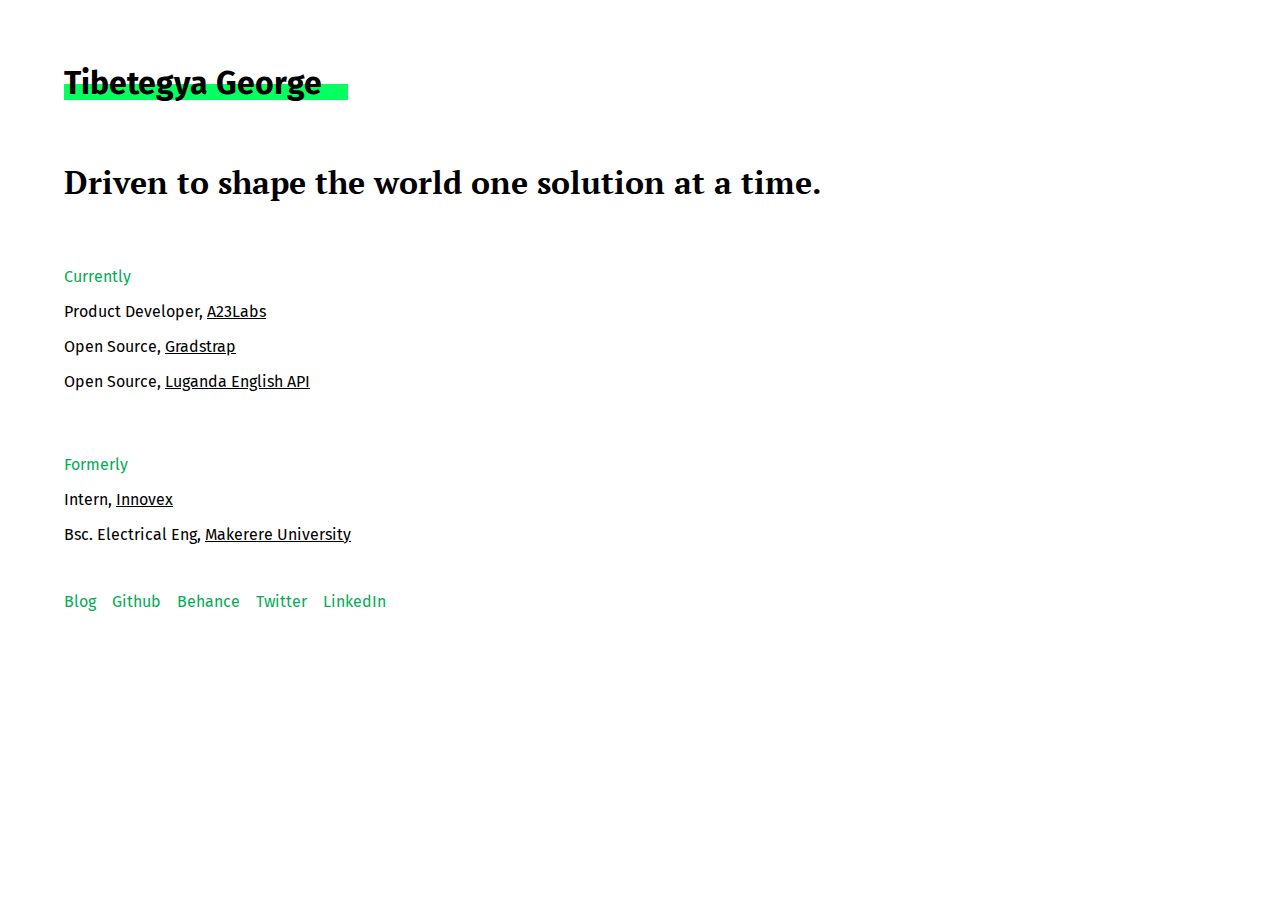
==== index.html @ 67bf2bf3 "merged" ====
<!DOCTYPE html>
<html lang="en">
<head>
    <meta charset="UTF-8">
    <meta name="viewport" content="width=device-width, initial-scale=1.0">
    <meta http-equiv="X-UA-Compatible" content="ie=edge">
    <meta name="theme-color" content="#06FF61" />
    <link rel="shortcut icon" href="./css/images/asset 4.png" type="image/x-icon">
    <link href="https://fonts.googleapis.com/css?family=Fira+Sans|PT+Serif" rel="stylesheet">
    <link rel="stylesheet" href="./css/style.css">
    
    <title>Tibetegya.com</title>
</head>
<body>
    <div class="container">
        <div class="heading">
            <h1>Tibetegya George</h1>
            <div class="line"><div class="line-2"></div></div> 
        </div>
        <h2 class="mission">Driven to shape the world one solution at a time.</h2>

        <div class="currently">
            <p class="green">Currently</p>
            <p>Product Developer, <a href="https://a23labs.com/">A23Labs</a> </p>
            <p>Open Source, <a href="https://github.com/tibetegya/gradstrap">Gradstrap</a> </p>
            <p>Open Source, <a href="https://github.com/tibetegya/LugandaEnglishAPI">Luganda English API</a> </p>
        </div>
        
        <div class="formerly">
            <p class="green">Formerly</p>
            <p>Intern, <a href="http://www.innovex.org/">Innovex</a> </p>
            <p>Bsc. Electrical Eng, <a href="https://cedat.mak.ac.ug/undergraduate-programmes/bachelor-of-science-in-electrical-engineering/">Makerere University</a> </p>   
        </div>
        
    
        <ul class="social">
            <li><a href="https://medium.com/@tibetegya">Blog</a></li>
            <li><a href="https://github.com/tibetegya">Github</a></li>
            <li><a href="https://www.behance.net/tibetegya">Behance</a></li>
            <li><a href="https://twitter.com/tibetegya">Twitter</a></li>
            <li><a href="https://www.linkedin.com/in/george-tibetegya-694a8ab0/">LinkedIn</a></li>
        </ul>
    </div>
    
</body>
</html>
---- css/style.css ----
* {
  -webkit-box-sizing: border-box;
          box-sizing: border-box;
}

body {
  margin: 0;
  padding: 0;
  background: white;
  font-family: 'Fira Sans', sans-serif;
}

.container {
  padding: 0 5%;
}

.heading {
  padding-top: 4rem;
  display: inline-block;
}

.heading h1 {
  margin: 0;
}

.line {
  position: relative;
  width: 110%;
}

.line .line-2 {
  position: relative;
  width: 100%;
  z-index: -100;
  top: -1.1rem;
  left: 0;
  background: #06FF61;
  height: 1rem;
}

h2.mission {
  padding-top: 1rem;
  font-family: 'PT Serif', serif;
  font-size: 2rem;
}

.green {
  color: #04AC58;
}

a {
  color: black;
}

a:visited {
  color: #9A9A9A;
}

a:active {
  color: #06FF61;
}

.currently {
  margin-top: 4rem;
}

.formerly {
  margin-top: 4rem;
}

.social {
  padding: 2rem 0 2rem 0;
  margin: 0;
  display: -webkit-box;
  display: -ms-flexbox;
  display: flex;
  list-style: none;
}

.social li {
  padding-right: 1rem;
}

.social li a {
  color: #04AC58;
  text-decoration: none;
}

.social li a:visited {
  color: #9A9A9A;
}

.social li a:active {
  color: #06FF61;
}
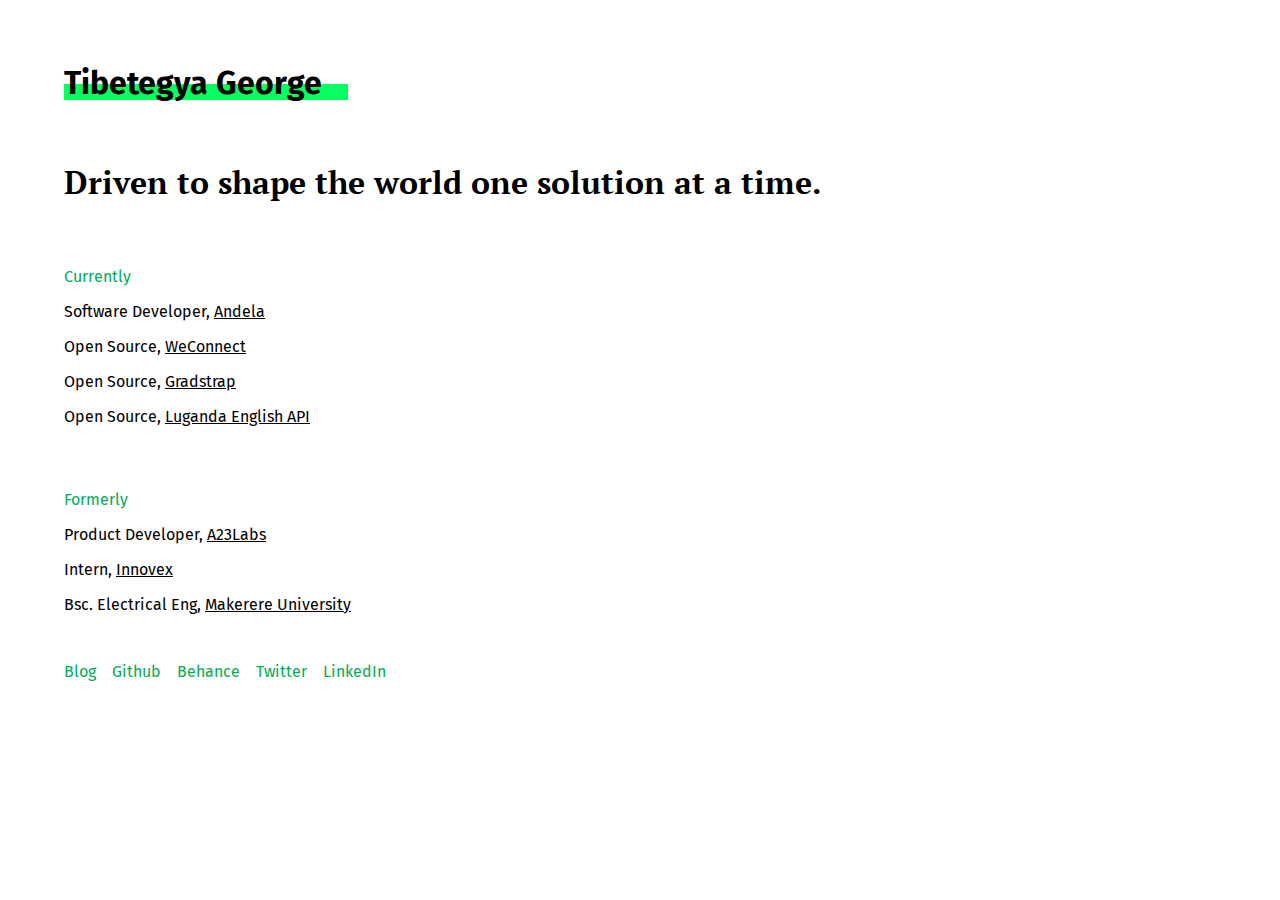
==== commit 7eca4112: "Update CV and tracking" ====
--- a/index.html
+++ b/index.html
@@ -1,6 +1,16 @@
 <!DOCTYPE html>
 <html lang="en">
 <head>
+    <!-- Global site tag (gtag.js) - Google Analytics -->
+    <script async src="https://www.googletagmanager.com/gtag/js?id=UA-122680628-1"></script>
+    <script>
+      window.dataLayer = window.dataLayer || [];
+      function gtag(){dataLayer.push(arguments);}
+      gtag('js', new Date());
+    
+      gtag('config', 'UA-122680628-1');
+    </script>
+    
     <meta charset="UTF-8">
     <meta name="viewport" content="width=device-width, initial-scale=1.0">
     <meta http-equiv="X-UA-Compatible" content="ie=edge">
@@ -21,13 +31,15 @@
 
         <div class="currently">
             <p class="green">Currently</p>
-            <p>Product Developer, <a href="https://a23labs.com/">A23Labs</a> </p>
+            <p>Software Developer, <a href="https://www.andela.com/">Andela</a> </p>
+            <p>Open Source, <a href="https://github.com/tibetegya/WeConnect">WeConnect</a> </p>
             <p>Open Source, <a href="https://github.com/tibetegya/gradstrap">Gradstrap</a> </p>
             <p>Open Source, <a href="https://github.com/tibetegya/LugandaEnglishAPI">Luganda English API</a> </p>
         </div>
         
         <div class="formerly">
             <p class="green">Formerly</p>
+            <p>Product Developer, <a href="https://a23labs.com/">A23Labs</a> </p>
             <p>Intern, <a href="http://www.innovex.org/">Innovex</a> </p>
             <p>Bsc. Electrical Eng, <a href="https://cedat.mak.ac.ug/undergraduate-programmes/bachelor-of-science-in-electrical-engineering/">Makerere University</a> </p>   
         </div>
--- a/css/style.css
+++ b/css/style.css
@@ -1,6 +1,5 @@
 * {
-  -webkit-box-sizing: border-box;
-          box-sizing: border-box;
+  box-sizing: border-box;
 }
 
 body {
@@ -53,7 +52,7 @@
 }
 
 a:visited {
-  color: #9A9A9A;
+  color: black;
 }
 
 a:active {
@@ -71,8 +70,6 @@
 .social {
   padding: 2rem 0 2rem 0;
   margin: 0;
-  display: -webkit-box;
-  display: -ms-flexbox;
   display: flex;
   list-style: none;
 }
@@ -92,4 +89,5 @@
 
 .social li a:active {
   color: #06FF61;
-}+}
+/*# sourceMappingURL=style.css.map */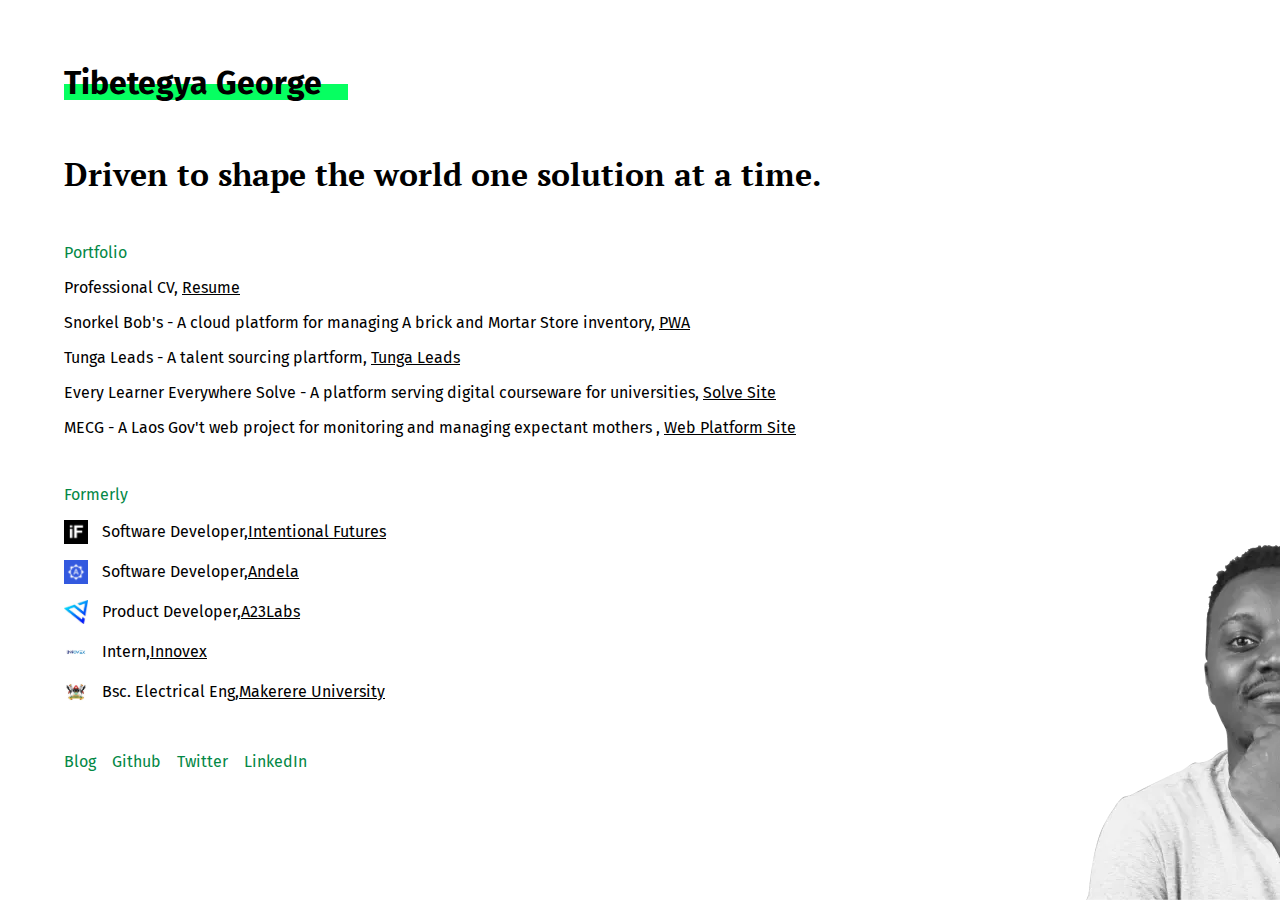
==== commit ae693a1e: "improve site performance" ====
--- a/index.html
+++ b/index.html
@@ -1,58 +1,170 @@
 <!DOCTYPE html>
 <html lang="en">
-<head>
+  <head>
     <!-- Global site tag (gtag.js) - Google Analytics -->
-    <script async src="https://www.googletagmanager.com/gtag/js?id=UA-122680628-1"></script>
+    <link rel="manifest" href="/manifest.json" />
+    <meta
+      name="description"
+      content="I am a software developer that is driven to shape the world one solution at a time.
+      Based out of kampala, Uganda. I have worked on remote teams using technologies for example
+       Javascript frameowrks such as Reactjs, Nextjs. I have also built Nodejs applictions on 
+       the serverside as well as Python applications that use a framework such as Django and Flask. 
+       I have worked with datastores such as MongoDB, Postrgesql and Firebase. 
+       Google Cloud Amazon Web services for production deployment and many more"
+    />
+    <meta charset="UTF-8" />
+    <meta name="viewport" content="width=device-width, initial-scale=1.0" />
+    <meta http-equiv="X-UA-Compatible" content="ie=edge" />
+    <meta name="theme-color" content="#06FF61" />
+    <link
+      rel="shortcut icon"
+      href="./css/images/favicon.png"
+      type="image/x-icon"
+    />
+    <link rel="apple-touch-icon" href="/css/images/apple.png" />
+    <style>
+      @import url("https://fonts.googleapis.com/css2?family=Fira+Sans:wght@300;400;500;700&display=swap");
+      @import url("https://fonts.googleapis.com/css2?family=PT+Serif:wght@400;700&display=swap");
+    </style>
+    <link rel="stylesheet" href="./css/style.css" />
+
+    <title>Tibetegya</title>
+  </head>
+  <body>
+    <picture>
+      <source srcset="./css/images/face_xs.webp" type="image/webp" />
+      <source srcset="./css/images/face_w_200.png" type="image/png" />
+      <img
+        sizes="(max-width: 1400px) 100vw, 1400px"
+        srcset="
+          ./css/images/face_w_200.png   200w,
+          ./css/images/face_w_409.png   409w,
+          ./css/images/face_w_733.png   733w,
+          ./css/images/face_w_912.png   912w,
+          ./css/images/face_w_1068.png 1068w
+        "
+        alt="george's face"
+        id="my-picture"
+        width="200"
+        height="392"
+      />
+    </picture>
+    <div class="container">
+      <div class="heading">
+        <h1>Tibetegya George</h1>
+        <div class="line"><div class="line-2"></div></div>
+      </div>
+      <h2 class="mission">Driven to shape the world one solution at a time.</h2>
+
+      <div class="currently">
+        <p class="green">Portfolio</p>
+        <p>
+          Professional CV,
+          <a
+            href="https://docs.google.com/document/d/1QnwnVAOi3FX-__6zwbtfKYjHhHRdFIVArAEzmmmO320/edit?usp=sharing"
+            >Resume</a
+          >
+        </p>
+        <p>
+          Snorkel Bob's - A cloud platform for managing A brick and Mortar Store
+          inventory,
+          <br class="break" /><br class="break" />
+          <a href="https://rental-pwa-5fv2hdbhcq-uc.a.run.app/">PWA</a>
+          <br class="break" />
+        </p>
+        <p>
+          Tunga Leads - A talent sourcing plartform,
+          <br class="break" /><br class="break" />
+          <a href="https://leads2.tunga.io">Tunga Leads</a>
+          <br class="break" />
+        </p>
+        <p>
+          Every Learner Everywhere Solve - A platform serving digital courseware
+          for universities,
+          <br class="break" /><br class="break" />
+          <a href="https://www.everylearnersolve.com/">Solve Site</a>
+          <br class="break" />
+        </p>
+        <p>
+          MECG - A Laos Gov't web project for monitoring and managing expectant
+          mothers ,
+          <br class="break" /><br class="break" />
+          <a href="https://epri-frontend.herokuapp.com/login"
+            >Web Platform Site</a
+          >
+          <br class="break" />
+        </p>
+      </div>
+
+      <div class="formerly">
+        <p class="green">Formerly</p>
+        <p class="work">
+          <img
+            src="[data-uri]"
+            width="24"
+            height="24"
+            alt="Intentional Futures logo"
+          />
+          Software Developer,
+          <a href="https://intentionalfutures.com/">Intentional Futures</a>
+        </p>
+        <p class="work">
+          <img
+            src="[data-uri]"
+            width="24"
+            height="24"
+            alt="Andela logo"
+          />
+          Software Developer, <a href="https://www.andela.com/">Andela</a>
+        </p>
+        <p class="work">
+          <img
+            src="[data-uri]"
+            width="24"
+            height="24"
+            alt="A23Labs logo"
+          />
+          Product Developer, <a href="https://a23labs.com/">A23Labs</a>
+        </p>
+        <p class="work">
+          <img
+            src="[data-uri]"
+            width="24"
+            height="24"
+            alt="Innovex logo"
+          />
+          Intern, <a href="http://www.innovex.org/">Innovex</a>
+        </p>
+        <p class="work">
+          <img
+            src="[data-uri]"
+            width="24"
+            height="24"
+            alt="Makerere University logo"
+          />
+          Bsc. Electrical Eng,
+          <a
+            href="https://cedat.mak.ac.ug/undergraduate-programmes/bachelor-of-science-in-electrical-engineering/"
+            >Makerere University</a
+          >
+        </p>
+      </div>
+
+      <ul class="social">
+        <li><a href="https://medium.com/@tibetegya">Blog</a></li>
+        <li><a href="https://github.com/tibetegya">Github</a></li>
+        <li><a href="https://twitter.com/tibetegya">Twitter</a></li>
+        <li>
+          <a href="https://www.linkedin.com/in/george-tibetegya-694a8ab0/"
+            >LinkedIn</a
+          >
+        </li>
+      </ul>
+    </div>
     <script>
-      window.dataLayer = window.dataLayer || [];
-      function gtag(){dataLayer.push(arguments);}
-      gtag('js', new Date());
-    
-      gtag('config', 'UA-122680628-1');
+      if ("serviceWorker" in navigator) {
+        navigator.serviceWorker.register("sw.js");
+      }
     </script>
-    
-    <meta charset="UTF-8">
-    <meta name="viewport" content="width=device-width, initial-scale=1.0">
-    <meta http-equiv="X-UA-Compatible" content="ie=edge">
-    <meta name="theme-color" content="#06FF61" />
-    <link rel="shortcut icon" href="./css/images/asset 4.png" type="image/x-icon">
-    <link href="https://fonts.googleapis.com/css?family=Fira+Sans|PT+Serif" rel="stylesheet">
-    <link rel="stylesheet" href="./css/style.css">
-    
-    <title>Tibetegya.com</title>
-</head>
-<body>
-    <div class="container">
-        <div class="heading">
-            <h1>Tibetegya George</h1>
-            <div class="line"><div class="line-2"></div></div> 
-        </div>
-        <h2 class="mission">Driven to shape the world one solution at a time.</h2>
-
-        <div class="currently">
-            <p class="green">Currently</p>
-            <p>Software Developer, <a href="https://www.andela.com/">Andela</a> </p>
-            <p>Open Source, <a href="https://github.com/tibetegya/WeConnect">WeConnect</a> </p>
-            <p>Open Source, <a href="https://github.com/tibetegya/gradstrap">Gradstrap</a> </p>
-            <p>Open Source, <a href="https://github.com/tibetegya/LugandaEnglishAPI">Luganda English API</a> </p>
-        </div>
-        
-        <div class="formerly">
-            <p class="green">Formerly</p>
-            <p>Product Developer, <a href="https://a23labs.com/">A23Labs</a> </p>
-            <p>Intern, <a href="http://www.innovex.org/">Innovex</a> </p>
-            <p>Bsc. Electrical Eng, <a href="https://cedat.mak.ac.ug/undergraduate-programmes/bachelor-of-science-in-electrical-engineering/">Makerere University</a> </p>   
-        </div>
-        
-    
-        <ul class="social">
-            <li><a href="https://medium.com/@tibetegya">Blog</a></li>
-            <li><a href="https://github.com/tibetegya">Github</a></li>
-            <li><a href="https://www.behance.net/tibetegya">Behance</a></li>
-            <li><a href="https://twitter.com/tibetegya">Twitter</a></li>
-            <li><a href="https://www.linkedin.com/in/george-tibetegya-694a8ab0/">LinkedIn</a></li>
-        </ul>
-    </div>
-    
-</body>
-</html>+  </body>
+</html>
--- a/css/style.css
+++ b/css/style.css
@@ -6,88 +6,95 @@
   margin: 0;
   padding: 0;
   background: white;
-  font-family: 'Fira Sans', sans-serif;
+  font-family: "Fira Sans", sans-serif;
 }
 
 .container {
   padding: 0 5%;
 }
-
-.heading {
+.container .heading {
   padding-top: 4rem;
   display: inline-block;
 }
-
-.heading h1 {
+.container .heading h1 {
   margin: 0;
 }
-
-.line {
+.container .heading .line {
   position: relative;
   width: 110%;
 }
-
-.line .line-2 {
+.container .heading .line .line-2 {
   position: relative;
   width: 100%;
   z-index: -100;
   top: -1.1rem;
   left: 0;
-  background: #06FF61;
+  background: #06ff61;
   height: 1rem;
 }
+.container h2.mission {
+  padding-top: 0.5rem;
+  font-family: "PT Serif", serif;
+  font-size: 2rem;
+}
+.container .currently,
+.container .formerly {
+  margin-top: 3rem;
+}
+.container ul.social {
+  padding: 2rem 0 2rem 0;
+  margin: 0;
+  display: flex;
+  list-style: none;
+}
+.container ul.social li {
+  padding-right: 1rem;
+}
+.container ul.social li a {
+  text-decoration: none;
+  color: #038846;
+}
+.container ul.social li a:hover {
+  color: black;
+}
 
-h2.mission {
-  padding-top: 1rem;
-  font-family: 'PT Serif', serif;
-  font-size: 2rem;
+#my-picture {
+  position: fixed;
+  right: 0;
+  bottom: 0;
+}
+@media screen and (max-width: 866px) {
+  #my-picture {
+    display: none;
+  }
 }
 
 .green {
-  color: #04AC58;
+  color: #038846;
 }
 
 a {
   color: black;
 }
-
-a:visited {
-  color: black;
+a:hover {
+  color: #038846;
 }
 
-a:active {
-  color: #06FF61;
+.work {
+  display: flex;
+  align-items: center;
+}
+.work img {
+  margin-right: 14px;
 }
 
-.currently {
-  margin-top: 4rem;
+.break {
+  display: none;
+}
+@media screen and (max-width: 866px) {
+  .break {
+    display: block;
+  }
 }
 
-.formerly {
-  margin-top: 4rem;
-}
-
-.social {
-  padding: 2rem 0 2rem 0;
-  margin: 0;
-  display: flex;
-  list-style: none;
-}
-
-.social li {
-  padding-right: 1rem;
-}
-
-.social li a {
-  color: #04AC58;
-  text-decoration: none;
-}
-
-.social li a:visited {
-  color: #9A9A9A;
-}
-
-.social li a:active {
-  color: #06FF61;
-}
-/*# sourceMappingURL=style.css.map */+/*# sourceMappingURL=style.css.map */
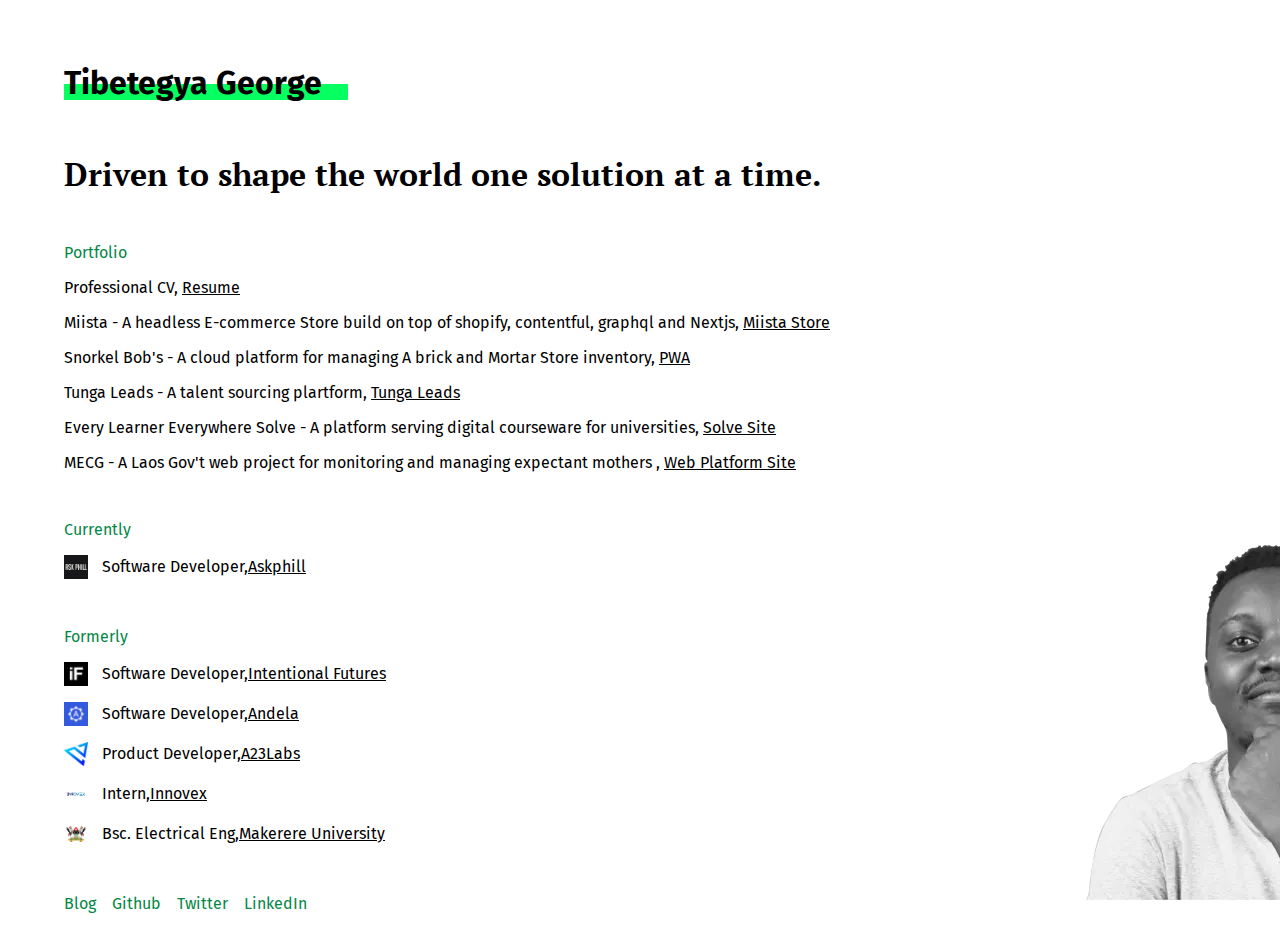
==== commit b9df7e88: "Add askphill to portfolio" ====
--- a/index.html
+++ b/index.html
@@ -66,6 +66,12 @@
           >
         </p>
         <p>
+          Miista - A headless E-commerce Store build on top of shopify, contentful, graphql and Nextjs,
+          <br class="break" /><br class="break" />
+          <a href="https://www.miista.com/en-US">Miista Store</a>
+          <br class="break" />
+        </p>
+        <p>
           Snorkel Bob's - A cloud platform for managing A brick and Mortar Store
           inventory,
           <br class="break" /><br class="break" />
@@ -95,7 +101,19 @@
           <br class="break" />
         </p>
       </div>
-
+      <div class="currently">
+        <p class="green">Currently</p>
+        <p class="work">
+          <img
+            src="[data-uri]"
+            width="24"
+            height="24"
+            alt="Askphill logo"
+          />
+          Software Developer,
+          <a href="https://www.askphill.com/">Askphill</a>
+        </p>
+      </div>
       <div class="formerly">
         <p class="green">Formerly</p>
         <p class="work">
